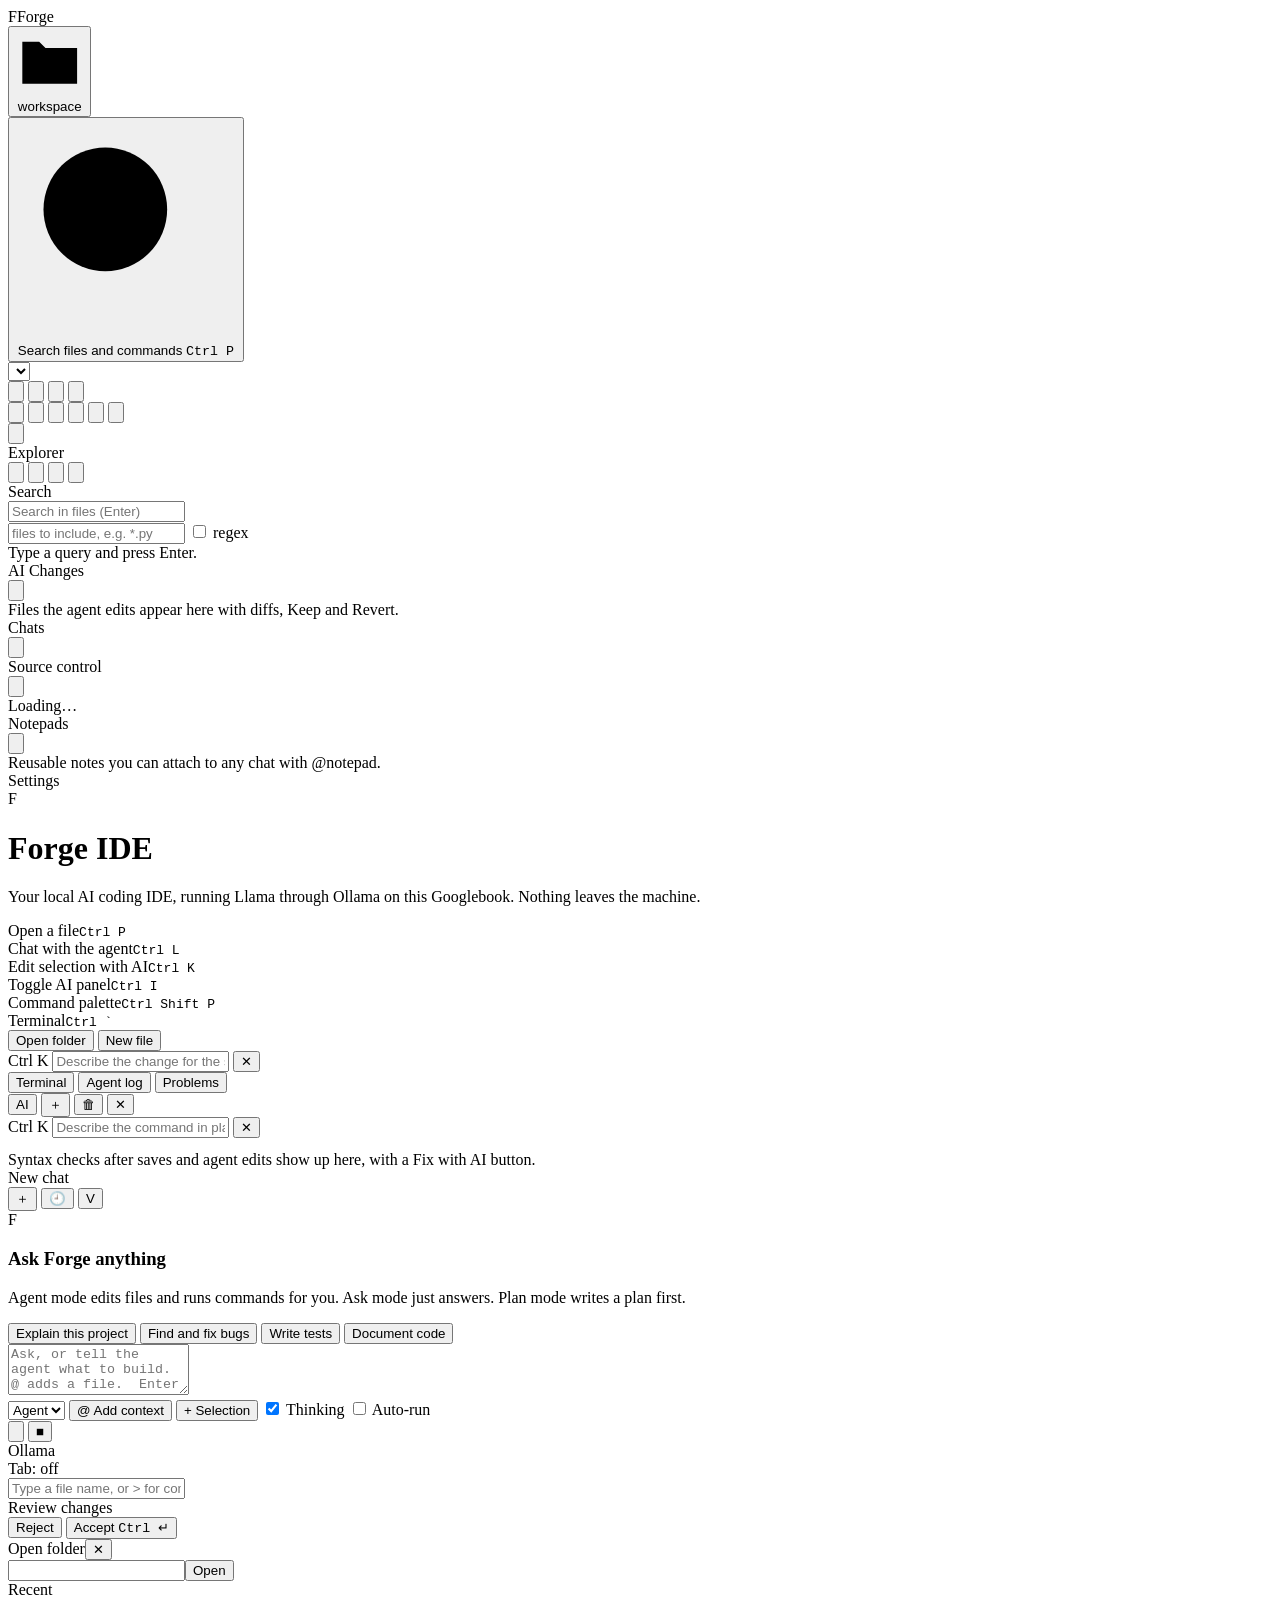
==== static/index.html @ d18a3d35 "Forge IDE 1.1: Cursor-style AI coding IDE for the Googlebook with a GPU engine The server, web IDE, " ====
<!doctype html>
<html lang="en">
<head>
<meta charset="utf-8">
<meta name="viewport" content="width=device-width, initial-scale=1">
<title>Forge IDE</title>
<link rel="icon" href="data:image/svg+xml,%3Csvg xmlns='http://www.w3.org/2000/svg' viewBox='0 0 32 32'%3E%3Crect width='32' height='32' rx='7' fill='%231b1f2a'/%3E%3Cpath d='M9 7h14v4h-9v3h8v4h-8v7H9z' fill='%23ff8a3d'/%3E%3C/svg%3E">
<link rel="stylesheet" href="/vendor/xterm/xterm.css">
<link rel="stylesheet" href="/style.css">
</head>
<body>
<div id="app" class="app">

  <!-- ===== Title bar ===== -->
  <header class="titlebar">
    <div class="tb-left">
      <div class="logo" title="Forge IDE"><span class="logo-f">F</span><span>Forge</span></div>
      <button class="tb-btn" id="btn-open-workspace" title="Open folder (Ctrl+O)">
        <svg viewBox="0 0 16 16"><path d="M1.5 3h4l1.5 1.5H14.5v8.5h-13z"/></svg>
        <span id="workspace-name">workspace</span>
      </button>
    </div>
    <div class="tb-center">
      <button class="palette-btn" id="btn-palette" title="Command palette (Ctrl+Shift+P)  /  Quick open (Ctrl+P)">
        <svg viewBox="0 0 16 16"><circle cx="6.5" cy="6.5" r="4.5"/><path d="M10 10l4 4"/></svg>
        <span>Search files and commands</span>
        <kbd>Ctrl P</kbd>
      </button>
    </div>
    <div class="tb-right">
      <div class="model-pill" id="model-pill" title="Model">
        <span class="dot" id="ollama-dot"></span>
        <select id="model-select" title="Model served by Ollama"></select>
      </div>
      <button class="tb-btn icon" id="btn-toggle-sidebar" title="Toggle sidebar (Ctrl+B)"><svg viewBox="0 0 16 16"><rect x="1.5" y="2.5" width="13" height="11" rx="1.5"/><path d="M5.5 2.5v11"/></svg></button>
      <button class="tb-btn icon" id="btn-toggle-terminal" title="Toggle terminal (Ctrl+`)"><svg viewBox="0 0 16 16"><rect x="1.5" y="2.5" width="13" height="11" rx="1.5"/><path d="M4 6l2.5 2L4 10M8 10h4"/></svg></button>
      <button class="tb-btn icon" id="btn-toggle-chat" title="Toggle AI panel (Ctrl+I)"><svg viewBox="0 0 16 16"><rect x="1.5" y="2.5" width="13" height="11" rx="1.5"/><path d="M10.5 2.5v11"/></svg></button>
      <button class="tb-btn icon" id="btn-settings" title="Settings (Ctrl+,)"><svg viewBox="0 0 16 16"><circle cx="8" cy="8" r="2.2"/><path d="M8 1.5v2M8 12.5v2M1.5 8h2M12.5 8h2M3.4 3.4l1.4 1.4M11.2 11.2l1.4 1.4M3.4 12.6l1.4-1.4M11.2 4.8l1.4-1.4"/></svg></button>
    </div>
  </header>

  <!-- ===== Main area ===== -->
  <div class="main" id="main">

    <!-- Activity bar -->
    <nav class="activitybar">
      <button class="act active" data-view="explorer" title="Explorer (Ctrl+Shift+E)"><svg viewBox="0 0 24 24"><path d="M4 4h6l2 2h8v14H4z"/></svg></button>
      <button class="act" data-view="search" title="Search (Ctrl+Shift+F)"><svg viewBox="0 0 24 24"><circle cx="10.5" cy="10.5" r="6.5"/><path d="M15.5 15.5L21 21"/></svg></button>
      <button class="act" data-view="changes" title="AI changes and checkpoints (Ctrl+Shift+G)"><svg viewBox="0 0 24 24"><path d="M6 3v12M6 15a3 3 0 1 0 0 6 3 3 0 0 0 0-6zM18 9a3 3 0 1 0 0-6 3 3 0 0 0 0 6zM18 9c0 4-4 5-9 6"/></svg></button>
      <button class="act" data-view="git" title="Source control"><svg viewBox="0 0 24 24"><circle cx="6" cy="5" r="2.5"/><circle cx="6" cy="19" r="2.5"/><circle cx="18" cy="9" r="2.5"/><path d="M6 7.5v9M18 11.5c0 3-4 4-9 5"/></svg></button>
      <button class="act" data-view="notepads" title="Notepads"><svg viewBox="0 0 24 24"><rect x="5" y="3" width="14" height="18" rx="2"/><path d="M9 8h6M9 12h6M9 16h4"/></svg></button>
      <button class="act" data-view="history" title="Chat history (Ctrl+Shift+H)"><svg viewBox="0 0 24 24"><circle cx="12" cy="12" r="9"/><path d="M12 7v5l3 2"/></svg></button>
      <div class="act-spacer"></div>
      <button class="act" data-view="settings" title="Settings"><svg viewBox="0 0 24 24"><circle cx="12" cy="12" r="3"/><path d="M12 2v3M12 19v3M2 12h3M19 12h3M4.9 4.9l2.1 2.1M17 17l2.1 2.1M4.9 19.1L7 17M17 7l2.1-2.1"/></svg></button>
    </nav>

    <!-- Sidebar -->
    <aside class="sidebar" id="sidebar">
      <section class="view active" data-view="explorer">
        <div class="view-head"><span>Explorer</span>
          <div class="view-actions">
            <button class="mini" id="btn-new-file" title="New file"><svg viewBox="0 0 16 16"><path d="M4 1.5h5l3 3v10H4z"/><path d="M8 7v5M5.5 9.5h5"/></svg></button>
            <button class="mini" id="btn-new-folder" title="New folder"><svg viewBox="0 0 16 16"><path d="M1.5 3h4l1.5 1.5H14.5v8.5h-13z"/><path d="M8 6.5v4M6 8.5h4"/></svg></button>
            <button class="mini" id="btn-refresh-tree" title="Refresh"><svg viewBox="0 0 16 16"><path d="M13.5 8a5.5 5.5 0 1 1-1.6-3.9M13.5 2.5v3h-3"/></svg></button>
            <button class="mini" id="btn-collapse-tree" title="Collapse all"><svg viewBox="0 0 16 16"><path d="M3 5h10M3 8h10M3 11h10"/></svg></button>
          </div>
        </div>
        <div class="tree" id="tree"></div>
      </section>

      <section class="view" data-view="search">
        <div class="view-head"><span>Search</span></div>
        <div class="search-box">
          <input id="search-input" placeholder="Search in files (Enter)" spellcheck="false">
          <div class="search-opts">
            <input id="search-glob" placeholder="files to include, e.g. *.py" spellcheck="false">
            <label class="chk"><input type="checkbox" id="search-regex"> regex</label>
          </div>
        </div>
        <div class="search-results" id="search-results"><div class="muted pad">Type a query and press Enter.</div></div>
      </section>

      <section class="view" data-view="changes">
        <div class="view-head"><span>AI Changes</span>
          <div class="view-actions"><button class="mini" id="btn-refresh-changes" title="Refresh"><svg viewBox="0 0 16 16"><path d="M13.5 8a5.5 5.5 0 1 1-1.6-3.9M13.5 2.5v3h-3"/></svg></button></div>
        </div>
        <div class="changes" id="changes"><div class="muted pad">Files the agent edits appear here with diffs, Keep and Revert.</div></div>
      </section>

      <section class="view" data-view="history">
        <div class="view-head"><span>Chats</span>
          <div class="view-actions"><button class="mini" id="btn-new-chat-side" title="New chat (Ctrl+N)"><svg viewBox="0 0 16 16"><path d="M8 3v10M3 8h10"/></svg></button></div>
        </div>
        <div class="history" id="history"></div>
      </section>

      <section class="view" data-view="git">
        <div class="view-head"><span>Source control</span>
          <div class="view-actions"><button class="mini" id="btn-git-refresh" title="Refresh"><svg viewBox="0 0 16 16"><path d="M13.5 8a5.5 5.5 0 1 1-1.6-3.9M13.5 2.5v3h-3"/></svg></button></div>
        </div>
        <div class="git" id="git-panel"><div class="muted pad">Loading…</div></div>
      </section>

      <section class="view" data-view="notepads">
        <div class="view-head"><span>Notepads</span>
          <div class="view-actions"><button class="mini" id="btn-notepad-new" title="New notepad"><svg viewBox="0 0 16 16"><path d="M8 3v10M3 8h10"/></svg></button></div>
        </div>
        <div class="notepads" id="notepads"><div class="muted pad">Reusable notes you can attach to any chat with @notepad.</div></div>
      </section>

      <section class="view" data-view="settings">
        <div class="view-head"><span>Settings</span></div>
        <div class="settings" id="settings-panel"></div>
      </section>
    </aside>
    <div class="gutter" id="gutter-left" data-target="sidebar"></div>

    <!-- Editor column -->
    <div class="editor-col" id="editor-col">
      <div class="tabs" id="tabs"></div>
      <div class="breadcrumbs" id="breadcrumbs"></div>
      <div class="editor-wrap">
        <div id="editor"></div>
        <div id="welcome" class="welcome">
          <div class="welcome-inner">
            <div class="welcome-logo"><span class="logo-f big">F</span></div>
            <h1>Forge IDE</h1>
            <p class="muted">Your local AI coding IDE, running Llama through Ollama on this Googlebook. Nothing leaves the machine.</p>
            <div class="shortcuts">
              <div><span>Open a file</span><kbd>Ctrl P</kbd></div>
              <div><span>Chat with the agent</span><kbd>Ctrl L</kbd></div>
              <div><span>Edit selection with AI</span><kbd>Ctrl K</kbd></div>
              <div><span>Toggle AI panel</span><kbd>Ctrl I</kbd></div>
              <div><span>Command palette</span><kbd>Ctrl Shift P</kbd></div>
              <div><span>Terminal</span><kbd>Ctrl `</kbd></div>
            </div>
            <div class="welcome-actions">
              <button class="btn" id="welcome-open">Open folder</button>
              <button class="btn ghost" id="welcome-newfile">New file</button>
            </div>
          </div>
        </div>
        <!-- Ctrl+K inline edit widget -->
        <div id="inline-edit" class="inline-edit hidden">
          <div class="ie-row">
            <span class="ie-badge">Ctrl K</span>
            <input id="inline-edit-input" placeholder="Describe the change for the selected code, then Enter" spellcheck="false">
            <button class="mini" id="inline-edit-close" title="Close (Esc)">✕</button>
          </div>
          <div class="ie-status muted" id="inline-edit-status"></div>
        </div>
      </div>
      <div class="gutter horizontal" id="gutter-bottom" data-target="panel"></div>
      <!-- Bottom panel -->
      <div class="panel" id="panel">
        <div class="panel-tabs">
          <button class="ptab active" data-panel="terminal">Terminal</button>
          <button class="ptab" data-panel="output">Agent log</button>
          <button class="ptab" data-panel="problems">Problems</button>
          <div class="panel-actions">
            <button class="mini" id="btn-term-ai" title="Ask AI for a command (Ctrl+K in the terminal)">AI</button>
            <button class="mini" id="btn-term-new" title="New terminal">＋</button>
            <button class="mini" id="btn-term-kill" title="Kill terminal">🗑</button>
            <button class="mini" id="btn-panel-close" title="Close panel">✕</button>
          </div>
        </div>
        <div class="panel-body">
          <div class="pview active" data-panel="terminal">
            <div id="term-ai" class="term-ai hidden">
              <span class="ie-badge">Ctrl K</span>
              <input id="term-ai-input" placeholder="Describe the command in plain English, Enter to generate" spellcheck="false">
              <button class="mini" id="term-ai-close" title="Close">✕</button>
              <div class="term-ai-status muted" id="term-ai-status"></div>
            </div>
            <div class="term-tabs" id="term-tabs"></div>
            <div id="terminals"></div>
          </div>
          <div class="pview" data-panel="output"><pre id="agent-log" class="log"></pre></div>
          <div class="pview" data-panel="problems"><div id="problems" class="problems"><div class="pad muted">Syntax checks after saves and agent edits show up here, with a Fix with AI button.</div></div></div>
        </div>
      </div>
    </div>

    <div class="gutter" id="gutter-right" data-target="chat"></div>

    <!-- ===== AI panel ===== -->
    <aside class="chat" id="chat">
      <div class="chat-head">
        <div class="chat-title">
          <span id="chat-title-text">New chat</span>
        </div>
        <div class="chat-head-actions">
          <button class="mini" id="btn-new-chat" title="New chat (Ctrl+N)">＋</button>
          <button class="mini" id="btn-chat-history" title="Chat history">🕘</button>
          <button class="mini" id="btn-verbose" title="Verbose mode: show the raw model traffic">V</button>
        </div>
      </div>
      <div class="messages" id="messages">
        <div class="chat-empty" id="chat-empty">
          <div class="ce-logo"><span class="logo-f">F</span></div>
          <h3>Ask Forge anything</h3>
          <p class="muted">Agent mode edits files and runs commands for you. Ask mode just answers. Plan mode writes a plan first.</p>
          <div class="ce-tips">
            <button class="chip tip" data-tip="Explain what this project does and how it is structured.">Explain this project</button>
            <button class="chip tip" data-tip="Find bugs in the current file and fix them.">Find and fix bugs</button>
            <button class="chip tip" data-tip="Write unit tests for the current file and run them.">Write tests</button>
            <button class="chip tip" data-tip="Add docstrings and comments to the current file.">Document code</button>
          </div>
        </div>
      </div>
      <div class="composer">
        <div class="context-chips" id="context-chips"></div>
        <textarea id="prompt" rows="3" placeholder="Ask, or tell the agent what to build.  @ adds a file.  Enter sends, Shift+Enter is a new line." spellcheck="false"></textarea>
        <div class="composer-bar">
          <div class="composer-left">
            <select id="mode-select" title="Mode">
              <option value="agent">Agent</option>
              <option value="ask">Ask</option>
              <option value="plan">Plan</option>
            </select>
            <button class="chip" id="btn-add-context" title="Add a file to context (@)">@ Add context</button>
            <button class="chip" id="btn-add-selection" title="Add editor selection (Ctrl+L)">+ Selection</button>
            <label class="chip toggle" title="Show the model's thinking process"><input type="checkbox" id="thinking-toggle" checked> Thinking</label>
            <label class="chip toggle" title="Run commands without asking (destructive commands still ask)"><input type="checkbox" id="auto-toggle"> Auto-run</label>
          </div>
          <div class="composer-right">
            <span class="stats" id="stats"></span>
            <button class="send" id="btn-send" title="Send (Ctrl+Enter)">
              <svg viewBox="0 0 16 16"><path d="M2 8l12-6-4 6 4 6z"/></svg>
            </button>
            <button class="send stop hidden" id="btn-stop" title="Stop (Esc)">■</button>
          </div>
        </div>
      </div>
      <div class="mention-menu hidden" id="mention-menu"></div>
    </aside>
  </div>

  <!-- ===== Status bar ===== -->
  <footer class="statusbar">
    <div class="sb-left">
      <span id="sb-git" class="sb-item" title="Git branch"></span>
      <span id="sb-ollama" class="sb-item">Ollama</span>
      <span id="sb-model" class="sb-item"></span>
      <span id="sb-run" class="sb-item"></span>
      <span id="sb-mem" class="sb-item" title="Free memory in the Linux VM"></span>
    </div>
    <div class="sb-right">
      <span id="sb-tps" class="sb-item" title="Generation speed"></span>
      <span id="sb-ctx" class="sb-item" title="Approximate context use"></span>
      <span id="sb-pos" class="sb-item"></span>
      <span id="sb-lang" class="sb-item"></span>
      <span id="sb-tab" class="sb-item clickable" title="Toggle Tab completions">Tab: off</span>
    </div>
  </footer>

  <!-- ===== Overlays ===== -->
  <div id="palette" class="overlay hidden">
    <div class="palette">
      <input id="palette-input" placeholder="Type a file name, or > for commands" spellcheck="false" autocomplete="off">
      <div class="palette-list" id="palette-list"></div>
    </div>
  </div>

  <div id="diff-modal" class="overlay hidden">
    <div class="diff-modal">
      <div class="dm-head">
        <span id="diff-title">Review changes</span>
        <div class="dm-actions">
          <button class="btn ghost" id="diff-reject">Reject</button>
          <button class="btn" id="diff-accept">Accept  <kbd>Ctrl ↵</kbd></button>
        </div>
      </div>
      <div id="diff-editor"></div>
    </div>
  </div>

  <div id="folder-modal" class="overlay hidden">
    <div class="folder-modal">
      <div class="dm-head"><span>Open folder</span><button class="mini" id="folder-close">✕</button></div>
      <div class="fm-path"><input id="folder-path" spellcheck="false"><button class="btn" id="folder-open">Open</button></div>
      <div class="fm-body">
        <div class="fm-list" id="folder-list"></div>
        <div class="fm-recent"><div class="muted small">Recent</div><div id="folder-recent"></div></div>
      </div>
    </div>
  </div>

  <div id="toast-host" class="toast-host"></div>
</div>

<script src="/vendor/marked/marked.min.js"></script>
<script src="/vendor/dompurify/purify.min.js"></script>
<script src="/vendor/xterm/xterm.js"></script>
<script src="/vendor/xterm/addon-fit.js"></script>
<script src="/vendor/xterm/addon-web-links.js"></script>
<script>var require = { paths: { vs: '/vendor/monaco/vs' } };</script>
<script src="/vendor/monaco/vs/loader.js"></script>
<script src="/app.js"></script>
<script src="/chat.js"></script>
<script src="/term.js"></script>
<script src="/extras.js"></script>
</body>
</html>
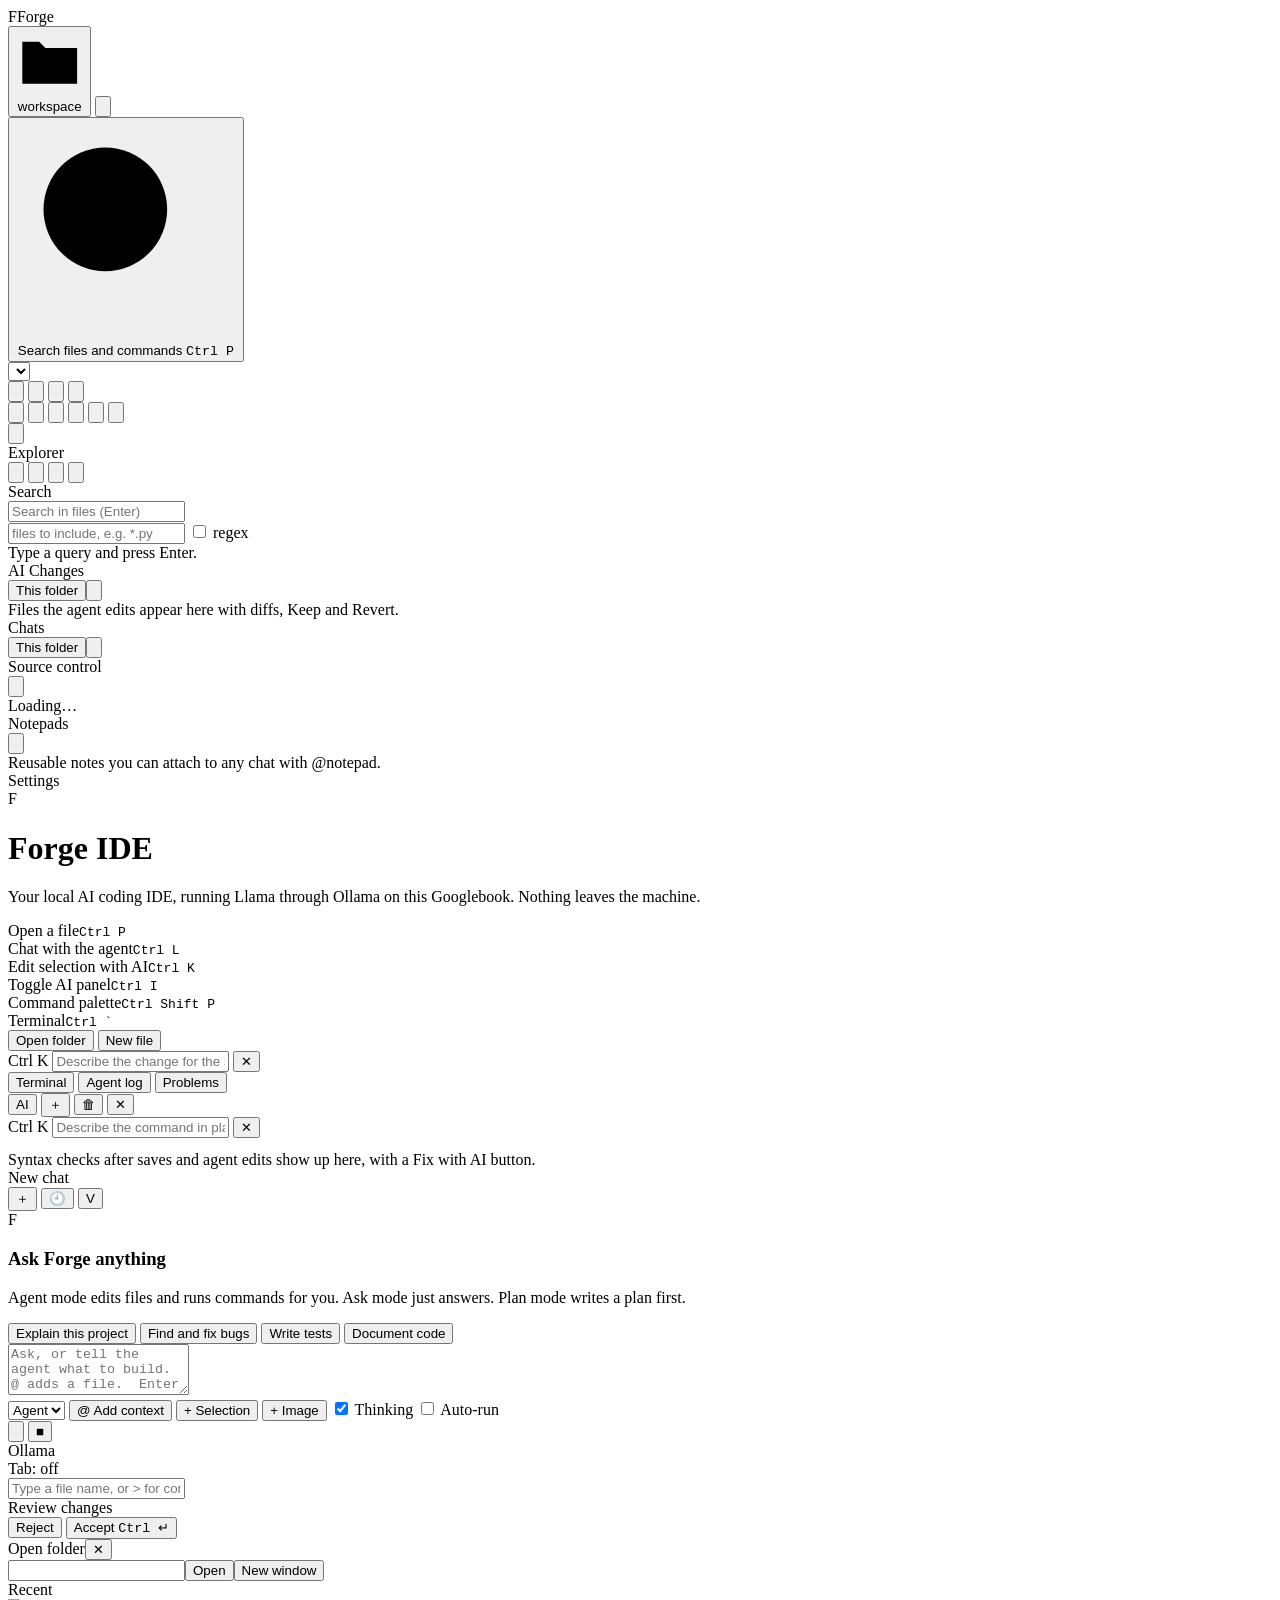
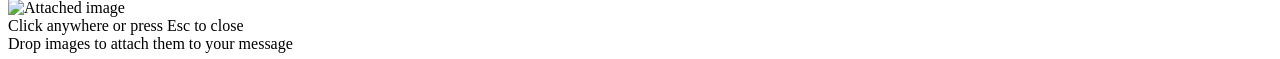
==== commit 214cefd8: "Forge IDE 1.3: projects per window, screenshots with a vision model, work anywhere, safer memory Cha" ====
--- a/static/index.html
+++ b/static/index.html
@@ -19,6 +19,7 @@
         <svg viewBox="0 0 16 16"><path d="M1.5 3h4l1.5 1.5H14.5v8.5h-13z"/></svg>
         <span id="workspace-name">workspace</span>
       </button>
+      <button class="tb-btn icon" id="btn-new-window" title="New window (Ctrl+Shift+N)"><svg viewBox="0 0 16 16"><rect x="1.5" y="4.5" width="10" height="9" rx="1.5"/><path d="M5 2.5h9.5V11"/></svg></button>
     </div>
     <div class="tb-center">
       <button class="palette-btn" id="btn-palette" title="Command palette (Ctrl+Shift+P)  /  Quick open (Ctrl+P)">
@@ -82,14 +83,14 @@
 
       <section class="view" data-view="changes">
         <div class="view-head"><span>AI Changes</span>
-          <div class="view-actions"><button class="mini" id="btn-refresh-changes" title="Refresh"><svg viewBox="0 0 16 16"><path d="M13.5 8a5.5 5.5 0 1 1-1.6-3.9M13.5 2.5v3h-3"/></svg></button></div>
+          <div class="view-actions"><button class="chip scope-chip" id="btn-changes-scope" title="Switch between this folder and all folders">This folder</button><button class="mini" id="btn-refresh-changes" title="Refresh"><svg viewBox="0 0 16 16"><path d="M13.5 8a5.5 5.5 0 1 1-1.6-3.9M13.5 2.5v3h-3"/></svg></button></div>
         </div>
         <div class="changes" id="changes"><div class="muted pad">Files the agent edits appear here with diffs, Keep and Revert.</div></div>
       </section>
 
       <section class="view" data-view="history">
         <div class="view-head"><span>Chats</span>
-          <div class="view-actions"><button class="mini" id="btn-new-chat-side" title="New chat (Ctrl+N)"><svg viewBox="0 0 16 16"><path d="M8 3v10M3 8h10"/></svg></button></div>
+          <div class="view-actions"><button class="chip scope-chip" id="btn-chats-scope" title="Switch between this folder and all folders">This folder</button><button class="mini" id="btn-new-chat-side" title="New chat (Ctrl+N)"><svg viewBox="0 0 16 16"><path d="M8 3v10M3 8h10"/></svg></button></div>
         </div>
         <div class="history" id="history"></div>
       </section>
@@ -220,6 +221,8 @@
             </select>
             <button class="chip" id="btn-add-context" title="Add a file to context (@)">@ Add context</button>
             <button class="chip" id="btn-add-selection" title="Add editor selection (Ctrl+L)">+ Selection</button>
+            <button class="chip" id="btn-add-image" title="Attach screenshots or images (you can also paste or drop them here)">+ Image</button>
+            <input type="file" id="image-input" accept="image/png,image/jpeg,image/gif,image/webp" multiple hidden>
             <label class="chip toggle" title="Show the model's thinking process"><input type="checkbox" id="thinking-toggle" checked> Thinking</label>
             <label class="chip toggle" title="Run commands without asking (destructive commands still ask)"><input type="checkbox" id="auto-toggle"> Auto-run</label>
           </div>
@@ -277,14 +280,17 @@
 
   <div id="folder-modal" class="overlay hidden">
     <div class="folder-modal">
-      <div class="dm-head"><span>Open folder</span><button class="mini" id="folder-close">✕</button></div>
-      <div class="fm-path"><input id="folder-path" spellcheck="false"><button class="btn" id="folder-open">Open</button></div>
+      <div class="dm-head"><span id="folder-modal-title">Open folder</span><button class="mini" id="folder-close">✕</button></div>
+      <div class="fm-path"><input id="folder-path" spellcheck="false"><button class="btn" id="folder-open">Open</button><button class="btn ghost" id="folder-open-new" title="Open this folder in a new window">New window</button></div>
       <div class="fm-body">
         <div class="fm-list" id="folder-list"></div>
         <div class="fm-recent"><div class="muted small">Recent</div><div id="folder-recent"></div></div>
       </div>
     </div>
   </div>
+
+  <div id="lightbox" class="overlay lightbox hidden"><img id="lightbox-img" alt="Attached image"><div class="lb-hint">Click anywhere or press Esc to close</div></div>
+  <div id="drop-hint" class="drop-hint hidden">Drop images to attach them to your message</div>
 
   <div id="toast-host" class="toast-host"></div>
 </div>
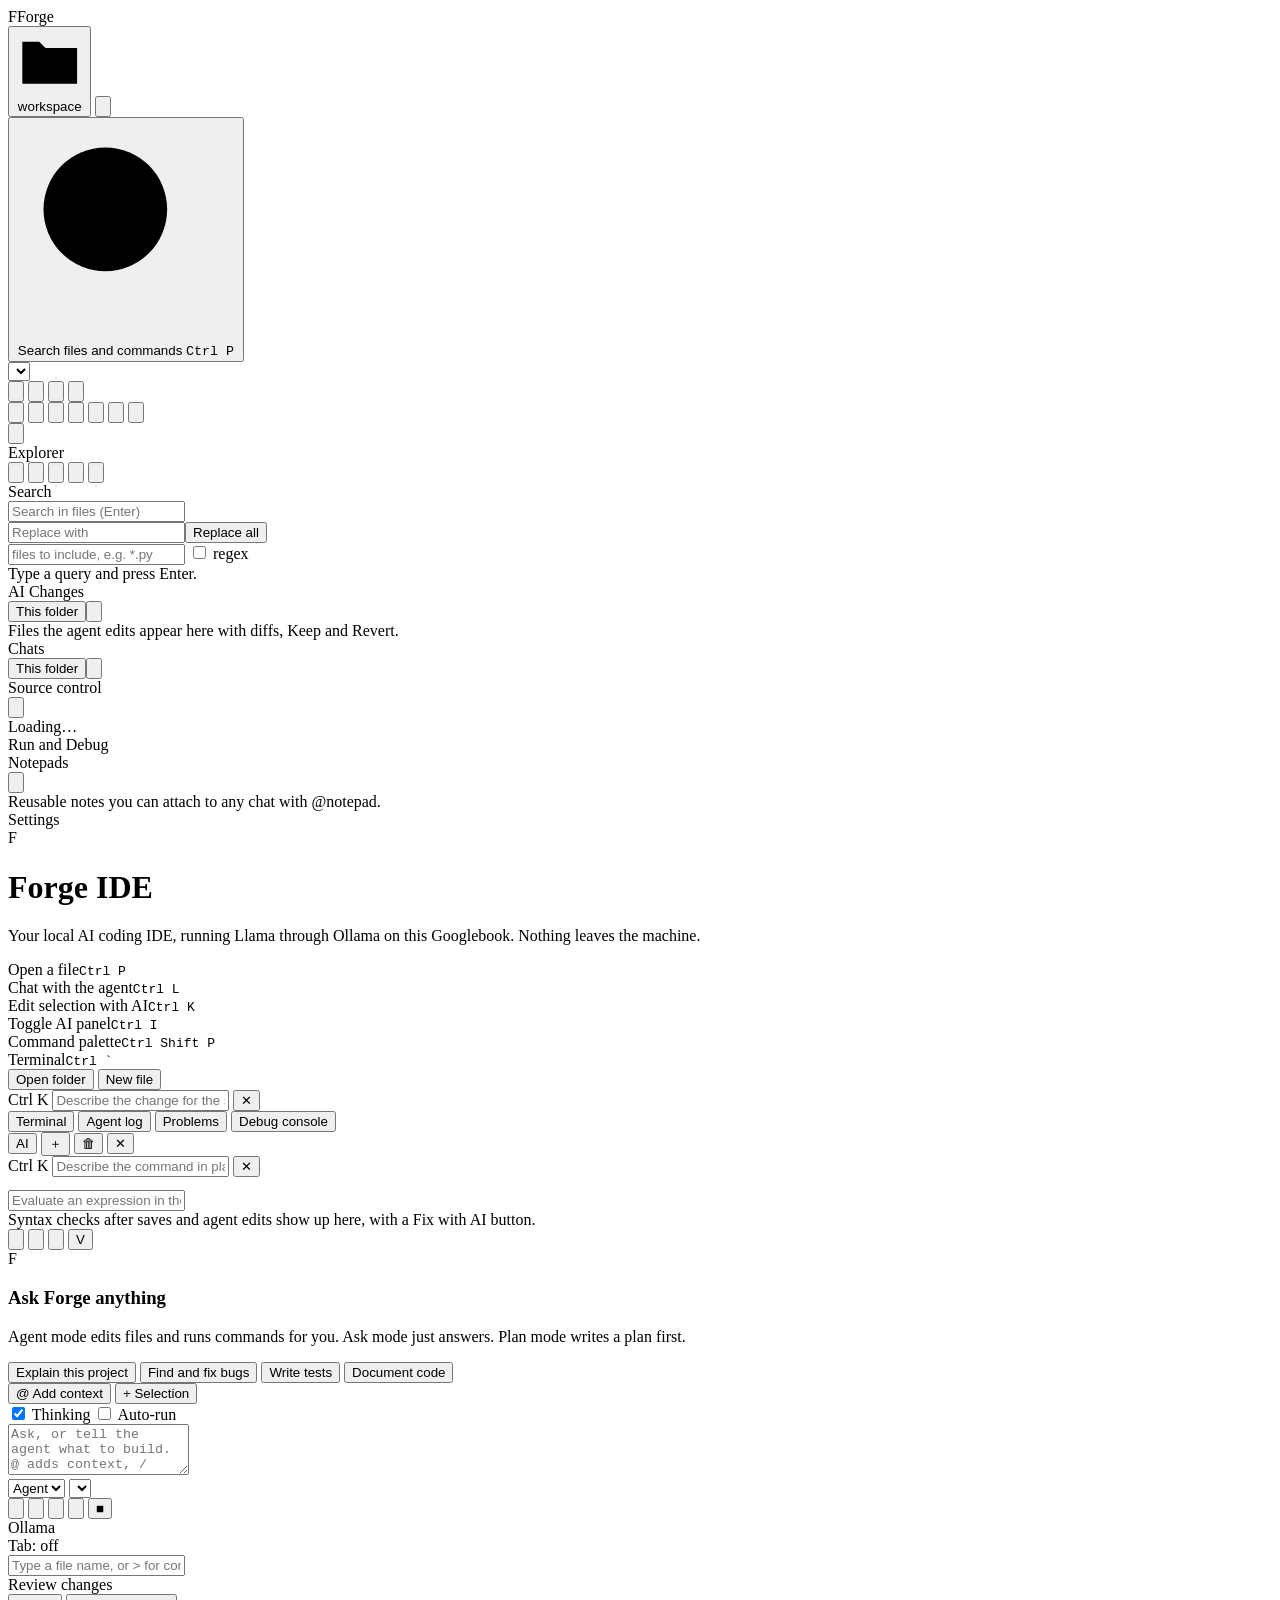
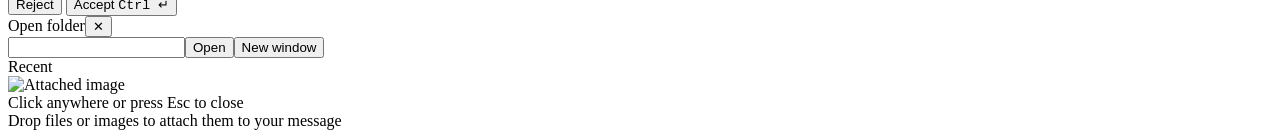
==== commit 2a4b5d58: "Forge IDE 1.4: chat tabs, attachments, code intelligence, inline review, debugger, notebooks and mor" ====
--- a/static/index.html
+++ b/static/index.html
@@ -49,6 +49,7 @@
       <button class="act" data-view="search" title="Search (Ctrl+Shift+F)"><svg viewBox="0 0 24 24"><circle cx="10.5" cy="10.5" r="6.5"/><path d="M15.5 15.5L21 21"/></svg></button>
       <button class="act" data-view="changes" title="AI changes and checkpoints (Ctrl+Shift+G)"><svg viewBox="0 0 24 24"><path d="M6 3v12M6 15a3 3 0 1 0 0 6 3 3 0 0 0 0-6zM18 9a3 3 0 1 0 0-6 3 3 0 0 0 0 6zM18 9c0 4-4 5-9 6"/></svg></button>
       <button class="act" data-view="git" title="Source control"><svg viewBox="0 0 24 24"><circle cx="6" cy="5" r="2.5"/><circle cx="6" cy="19" r="2.5"/><circle cx="18" cy="9" r="2.5"/><path d="M6 7.5v9M18 11.5c0 3-4 4-9 5"/></svg></button>
+      <button class="act" data-view="debug" title="Run and Debug (F5)"><svg viewBox="0 0 24 24"><path d="M8 5v14l11-7z"/><circle cx="18.5" cy="17.5" r="3" /></svg></button>
       <button class="act" data-view="notepads" title="Notepads"><svg viewBox="0 0 24 24"><rect x="5" y="3" width="14" height="18" rx="2"/><path d="M9 8h6M9 12h6M9 16h4"/></svg></button>
       <button class="act" data-view="history" title="Chat history (Ctrl+Shift+H)"><svg viewBox="0 0 24 24"><circle cx="12" cy="12" r="9"/><path d="M12 7v5l3 2"/></svg></button>
       <div class="act-spacer"></div>
@@ -63,6 +64,7 @@
             <button class="mini" id="btn-new-file" title="New file"><svg viewBox="0 0 16 16"><path d="M4 1.5h5l3 3v10H4z"/><path d="M8 7v5M5.5 9.5h5"/></svg></button>
             <button class="mini" id="btn-new-folder" title="New folder"><svg viewBox="0 0 16 16"><path d="M1.5 3h4l1.5 1.5H14.5v8.5h-13z"/><path d="M8 6.5v4M6 8.5h4"/></svg></button>
             <button class="mini" id="btn-refresh-tree" title="Refresh"><svg viewBox="0 0 16 16"><path d="M13.5 8a5.5 5.5 0 1 1-1.6-3.9M13.5 2.5v3h-3"/></svg></button>
+            <button class="mini" id="btn-add-root" title="Add a folder to this window (several folders side by side)"><svg viewBox="0 0 16 16"><path d="M1.5 3h4l1.5 1.5H14.5v8.5h-13z"/><path d="M11 7.5v4M9 9.5h4"/></svg></button>
             <button class="mini" id="btn-collapse-tree" title="Collapse all"><svg viewBox="0 0 16 16"><path d="M3 5h10M3 8h10M3 11h10"/></svg></button>
           </div>
         </div>
@@ -73,6 +75,7 @@
         <div class="view-head"><span>Search</span></div>
         <div class="search-box">
           <input id="search-input" placeholder="Search in files (Enter)" spellcheck="false">
+          <div class="replace-row"><input id="replace-input" placeholder="Replace with" spellcheck="false"><button class="btn ghost sm" id="btn-replace-all" title="Replace every match in every file (undo from AI Changes)">Replace all</button></div>
           <div class="search-opts">
             <input id="search-glob" placeholder="files to include, e.g. *.py" spellcheck="false">
             <label class="chk"><input type="checkbox" id="search-regex"> regex</label>
@@ -100,6 +103,11 @@
           <div class="view-actions"><button class="mini" id="btn-git-refresh" title="Refresh"><svg viewBox="0 0 16 16"><path d="M13.5 8a5.5 5.5 0 1 1-1.6-3.9M13.5 2.5v3h-3"/></svg></button></div>
         </div>
         <div class="git" id="git-panel"><div class="muted pad">Loading…</div></div>
+      </section>
+
+      <section class="view" data-view="debug">
+        <div class="view-head"><span>Run and Debug</span></div>
+        <div class="debug" id="debug-panel"></div>
       </section>
 
       <section class="view" data-view="notepads">
@@ -157,7 +165,8 @@
         <div class="panel-tabs">
           <button class="ptab active" data-panel="terminal">Terminal</button>
           <button class="ptab" data-panel="output">Agent log</button>
-          <button class="ptab" data-panel="problems">Problems</button>
+          <button class="ptab" data-panel="problems">Problems <span class="pcount" id="problems-count"></span></button>
+          <button class="ptab" data-panel="debug">Debug console</button>
           <div class="panel-actions">
             <button class="mini" id="btn-term-ai" title="Ask AI for a command (Ctrl+K in the terminal)">AI</button>
             <button class="mini" id="btn-term-new" title="New terminal">＋</button>
@@ -177,6 +186,7 @@
             <div id="terminals"></div>
           </div>
           <div class="pview" data-panel="output"><pre id="agent-log" class="log"></pre></div>
+          <div class="pview" data-panel="debug"><div class="debug-console"><div id="debug-output" class="debug-output"></div><input id="debug-input" class="debug-input" placeholder="Evaluate an expression in the paused program (Enter)" spellcheck="false"></div></div>
           <div class="pview" data-panel="problems"><div id="problems" class="problems"><div class="pad muted">Syntax checks after saves and agent edits show up here, with a Fix with AI button.</div></div></div>
         </div>
       </div>
@@ -187,12 +197,11 @@
     <!-- ===== AI panel ===== -->
     <aside class="chat" id="chat">
       <div class="chat-head">
-        <div class="chat-title">
-          <span id="chat-title-text">New chat</span>
-        </div>
+        <div class="chat-tabs" id="chat-tabs"></div>
         <div class="chat-head-actions">
-          <button class="mini" id="btn-new-chat" title="New chat (Ctrl+N)">＋</button>
-          <button class="mini" id="btn-chat-history" title="Chat history">🕘</button>
+          <button class="mini" id="btn-new-chat" title="New chat in a new tab (Ctrl+N)"><svg viewBox="0 0 16 16"><path d="M8 3v10M3 8h10"/></svg></button>
+          <button class="mini" id="btn-chat-history" title="Chat history"><svg viewBox="0 0 16 16"><circle cx="8" cy="8" r="6"/><path d="M8 4.5V8l2.5 1.5"/></svg></button>
+          <button class="mini" id="btn-export" title="Export this chat as a Markdown file"><svg viewBox="0 0 16 16"><path d="M8 2v8M4.5 6.5L8 10l3.5-3.5M2.5 11.5v2h11v-2"/></svg></button>
           <button class="mini" id="btn-verbose" title="Verbose mode: show the raw model traffic">V</button>
         </div>
       </div>
@@ -210,8 +219,19 @@
         </div>
       </div>
       <div class="composer">
+        <div class="queue hidden" id="queue"></div>
+        <div class="composer-top">
+          <div class="composer-left">
+            <button class="chip" id="btn-add-context" title="Add context: files, folders, code, docs, past chats, web, git, terminal, linter errors (@)">@ Add context</button>
+            <button class="chip" id="btn-add-selection" title="Add editor selection (Ctrl+L)">+ Selection</button>
+          </div>
+          <div class="composer-right">
+            <label class="chip toggle" title="Show the model's thinking process"><input type="checkbox" id="thinking-toggle" checked> Thinking</label>
+            <label class="chip toggle" title="Run commands without asking (destructive commands still ask)"><input type="checkbox" id="auto-toggle"> Auto-run</label>
+          </div>
+        </div>
         <div class="context-chips" id="context-chips"></div>
-        <textarea id="prompt" rows="3" placeholder="Ask, or tell the agent what to build.  @ adds a file.  Enter sends, Shift+Enter is a new line." spellcheck="false"></textarea>
+        <textarea id="prompt" rows="3" placeholder="Ask, or tell the agent what to build.  @ adds context, / runs a command.  Enter sends, Shift+Enter is a new line." spellcheck="false"></textarea>
         <div class="composer-bar">
           <div class="composer-left">
             <select id="mode-select" title="Mode">
@@ -219,16 +239,16 @@
               <option value="ask">Ask</option>
               <option value="plan">Plan</option>
             </select>
-            <button class="chip" id="btn-add-context" title="Add a file to context (@)">@ Add context</button>
-            <button class="chip" id="btn-add-selection" title="Add editor selection (Ctrl+L)">+ Selection</button>
-            <button class="chip" id="btn-add-image" title="Attach screenshots or images (you can also paste or drop them here)">+ Image</button>
+            <select id="model-pick" title="Model for this window's chats"></select>
+            <span class="stats" id="stats"></span>
+          </div>
+          <div class="composer-right">
+            <button class="cbtn" id="btn-attach" title="Attach files of any kind: code, text, PDF, images (you can also paste or drop them here)"><svg viewBox="0 0 16 16"><path d="M13.5 7.5l-5.6 5.6a3.4 3.4 0 0 1-4.8-4.8l5.8-5.8a2.2 2.2 0 0 1 3.1 3.1L6.3 11.3a1 1 0 0 1-1.5-1.5l5.2-5.2"/></svg></button>
+            <input type="file" id="attach-input" multiple hidden>
+            <button class="cbtn" id="btn-add-image" title="Attach screenshots or images (you can also paste or drop them here)"><svg viewBox="0 0 16 16"><rect x="1.5" y="2.5" width="13" height="11" rx="1.5"/><circle cx="5.5" cy="6.2" r="1.2"/><path d="M14.5 10.5l-3.5-3.5-7.5 6.5"/></svg></button>
             <input type="file" id="image-input" accept="image/png,image/jpeg,image/gif,image/webp" multiple hidden>
-            <label class="chip toggle" title="Show the model's thinking process"><input type="checkbox" id="thinking-toggle" checked> Thinking</label>
-            <label class="chip toggle" title="Run commands without asking (destructive commands still ask)"><input type="checkbox" id="auto-toggle"> Auto-run</label>
-          </div>
-          <div class="composer-right">
-            <span class="stats" id="stats"></span>
-            <button class="send" id="btn-send" title="Send (Ctrl+Enter)">
+            <button class="cbtn" id="btn-voice" title="Voice input: speak your message (Ctrl+Shift+Space)"><svg viewBox="0 0 16 16"><rect x="5.75" y="1.5" width="4.5" height="8" rx="2.25"/><path d="M3.5 7.5a4.5 4.5 0 0 0 9 0M8 12v2.5"/></svg></button>
+            <button class="send" id="btn-send" title="Send (Enter)">
               <svg viewBox="0 0 16 16"><path d="M2 8l12-6-4 6 4 6z"/></svg>
             </button>
             <button class="send stop hidden" id="btn-stop" title="Stop (Esc)">■</button>
@@ -247,6 +267,9 @@
       <span id="sb-model" class="sb-item"></span>
       <span id="sb-run" class="sb-item"></span>
       <span id="sb-mem" class="sb-item" title="Free memory in the Linux VM"></span>
+      <span id="sb-index" class="sb-item clickable" title="Codebase index: click for details"></span>
+      <span id="sb-review" class="sb-item clickable review-badge"></span>
+      <span id="sb-debug" class="sb-item"></span>
     </div>
     <div class="sb-right">
       <span id="sb-tps" class="sb-item" title="Generation speed"></span>
@@ -290,7 +313,7 @@
   </div>
 
   <div id="lightbox" class="overlay lightbox hidden"><img id="lightbox-img" alt="Attached image"><div class="lb-hint">Click anywhere or press Esc to close</div></div>
-  <div id="drop-hint" class="drop-hint hidden">Drop images to attach them to your message</div>
+  <div id="drop-hint" class="drop-hint hidden">Drop files or images to attach them to your message</div>
 
   <div id="toast-host" class="toast-host"></div>
 </div>
@@ -305,6 +328,13 @@
 <script src="/app.js"></script>
 <script src="/chat.js"></script>
 <script src="/term.js"></script>
+<script src="/lsp.js"></script>
 <script src="/extras.js"></script>
+<script src="/voice.js"></script>
+<script src="/review.js"></script>
+<script src="/debug.js"></script>
+<script src="/notebook.js"></script>
+<script src="/preview.js"></script>
+<script src="/split.js"></script>
 </body>
 </html>
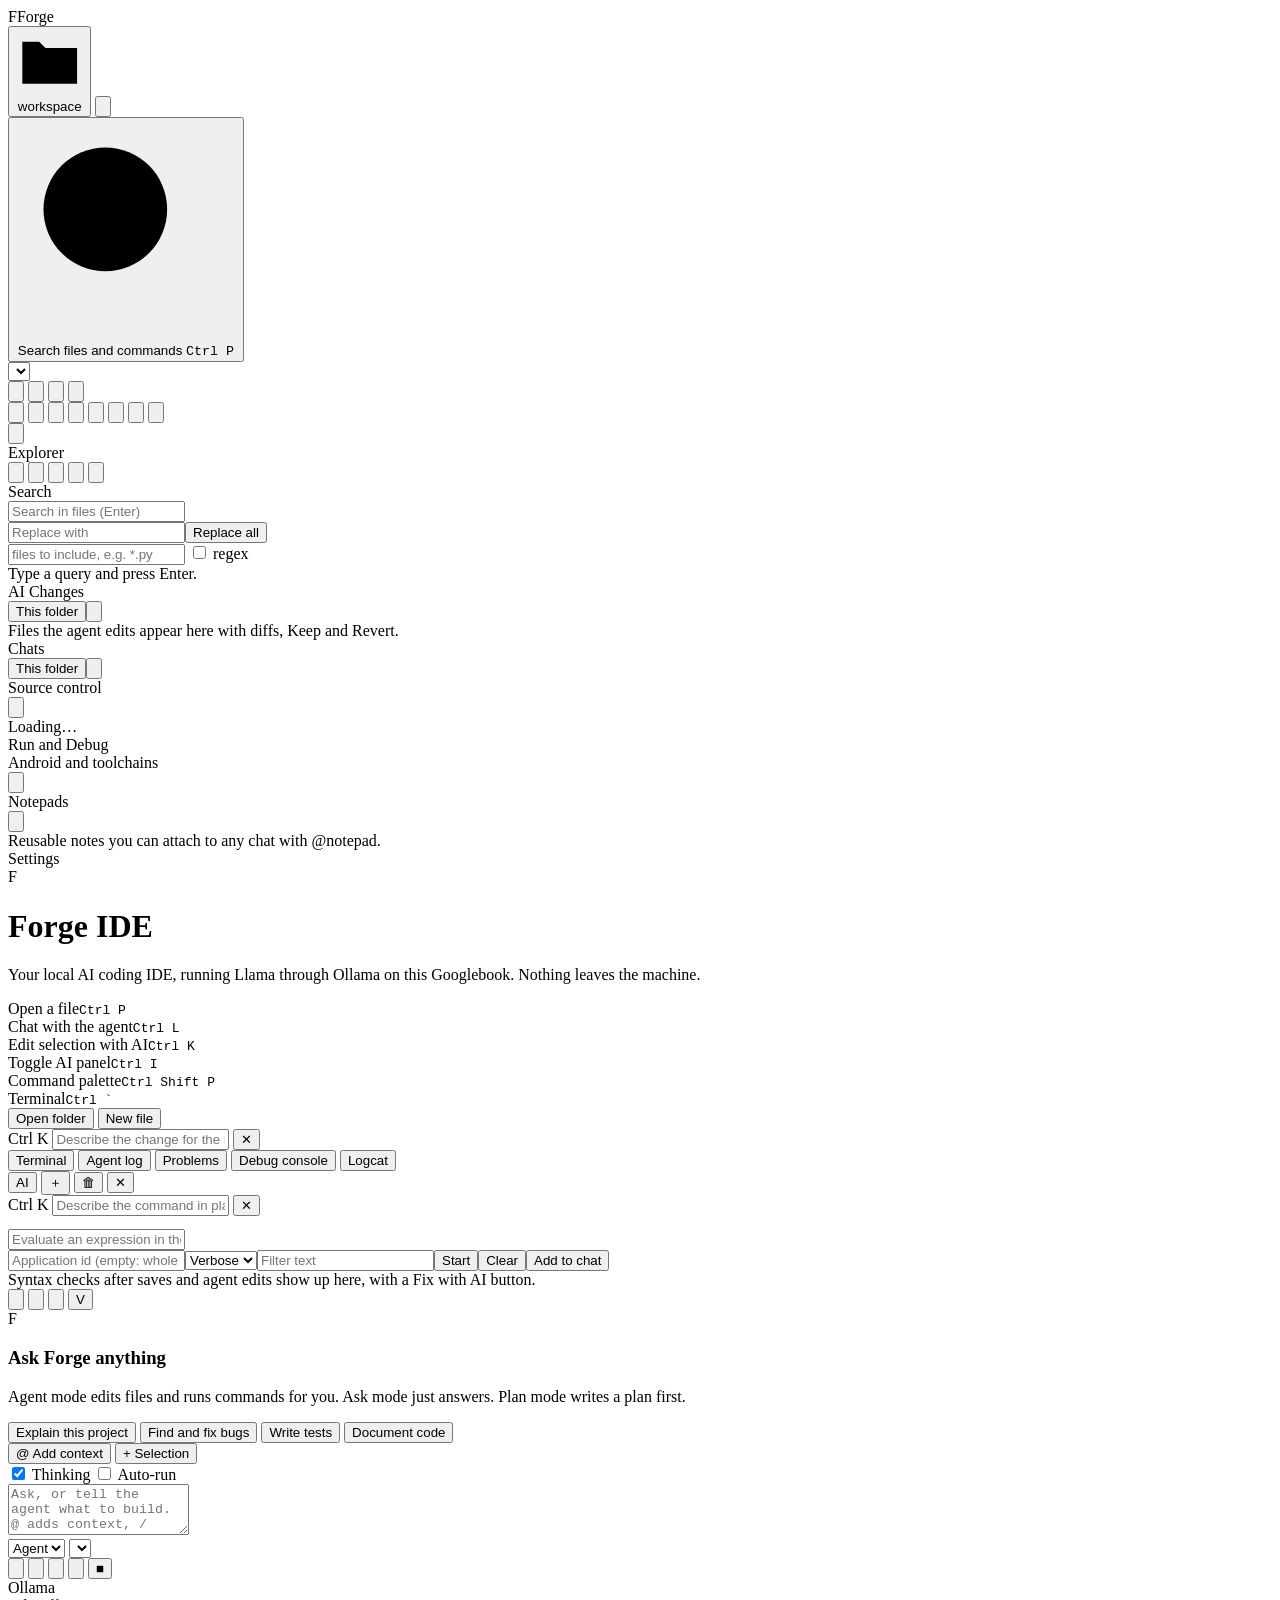
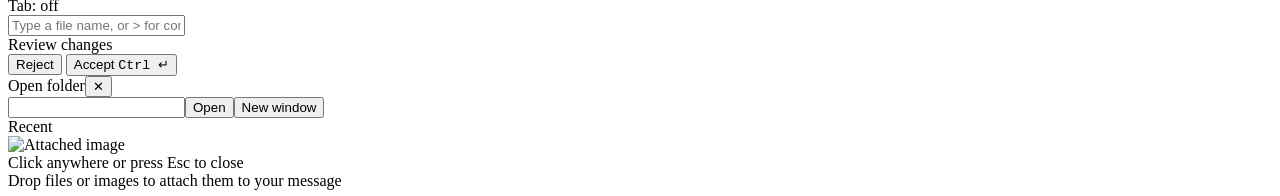
==== commit f6721a41: "Forge IDE 1.5: Android, Kotlin, Java and Rust, and a live view of Llama and the vision model The cha" ====
--- a/static/index.html
+++ b/static/index.html
@@ -50,6 +50,7 @@
       <button class="act" data-view="changes" title="AI changes and checkpoints (Ctrl+Shift+G)"><svg viewBox="0 0 24 24"><path d="M6 3v12M6 15a3 3 0 1 0 0 6 3 3 0 0 0 0-6zM18 9a3 3 0 1 0 0-6 3 3 0 0 0 0 6zM18 9c0 4-4 5-9 6"/></svg></button>
       <button class="act" data-view="git" title="Source control"><svg viewBox="0 0 24 24"><circle cx="6" cy="5" r="2.5"/><circle cx="6" cy="19" r="2.5"/><circle cx="18" cy="9" r="2.5"/><path d="M6 7.5v9M18 11.5c0 3-4 4-9 5"/></svg></button>
       <button class="act" data-view="debug" title="Run and Debug (F5)"><svg viewBox="0 0 24 24"><path d="M8 5v14l11-7z"/><circle cx="18.5" cy="17.5" r="3" /></svg></button>
+      <button class="act" data-view="android" title="Android and toolchains"><svg viewBox="0 0 24 24"><path d="M6 10a6 6 0 0 1 12 0v7H6z"/><path d="M8 5L6.5 3M16 5l1.5-2M6 13H3.5M20.5 13H18"/><circle cx="9.5" cy="9" r=".6"/><circle cx="14.5" cy="9" r=".6"/></svg></button>
       <button class="act" data-view="notepads" title="Notepads"><svg viewBox="0 0 24 24"><rect x="5" y="3" width="14" height="18" rx="2"/><path d="M9 8h6M9 12h6M9 16h4"/></svg></button>
       <button class="act" data-view="history" title="Chat history (Ctrl+Shift+H)"><svg viewBox="0 0 24 24"><circle cx="12" cy="12" r="9"/><path d="M12 7v5l3 2"/></svg></button>
       <div class="act-spacer"></div>
@@ -108,6 +109,13 @@
       <section class="view" data-view="debug">
         <div class="view-head"><span>Run and Debug</span></div>
         <div class="debug" id="debug-panel"></div>
+      </section>
+
+      <section class="view" data-view="android">
+        <div class="view-head"><span>Android and toolchains</span>
+          <div class="view-actions"><button class="mini" id="btn-android-refresh" title="Refresh"><svg viewBox="0 0 16 16"><path d="M13.5 8a5.5 5.5 0 1 1-1.6-3.9M13.5 2.5v3h-3"/></svg></button></div>
+        </div>
+        <div class="debug" id="android-panel"></div>
       </section>
 
       <section class="view" data-view="notepads">
@@ -167,6 +175,7 @@
           <button class="ptab" data-panel="output">Agent log</button>
           <button class="ptab" data-panel="problems">Problems <span class="pcount" id="problems-count"></span></button>
           <button class="ptab" data-panel="debug">Debug console</button>
+          <button class="ptab" data-panel="logcat">Logcat</button>
           <div class="panel-actions">
             <button class="mini" id="btn-term-ai" title="Ask AI for a command (Ctrl+K in the terminal)">AI</button>
             <button class="mini" id="btn-term-new" title="New terminal">＋</button>
@@ -187,6 +196,9 @@
           </div>
           <div class="pview" data-panel="output"><pre id="agent-log" class="log"></pre></div>
           <div class="pview" data-panel="debug"><div class="debug-console"><div id="debug-output" class="debug-output"></div><input id="debug-input" class="debug-input" placeholder="Evaluate an expression in the paused program (Enter)" spellcheck="false"></div></div>
+          <div class="pview" data-panel="logcat"><div class="logcat">
+            <div class="logcat-bar"><input id="logcat-app" placeholder="Application id (empty: whole log)" spellcheck="false"><select id="logcat-level" title="Lowest level shown"><option value="V">Verbose</option><option value="D">Debug</option><option value="I">Info</option><option value="W">Warning</option><option value="E">Error</option></select><input id="logcat-filter" placeholder="Filter text" spellcheck="false"><button class="btn sm" id="logcat-toggle">Start</button><button class="btn ghost sm" id="logcat-clear">Clear</button><button class="btn ghost sm" id="logcat-chat" title="Attach the last 200 visible lines to the chat">Add to chat</button></div>
+            <div id="logcat-out" class="logcat-out"></div></div></div>
           <div class="pview" data-panel="problems"><div id="problems" class="problems"><div class="pad muted">Syntax checks after saves and agent edits show up here, with a Fix with AI button.</div></div></div>
         </div>
       </div>
@@ -205,6 +217,7 @@
           <button class="mini" id="btn-verbose" title="Verbose mode: show the raw model traffic">V</button>
         </div>
       </div>
+      <div class="model-strip hidden" id="model-strip" title="Which model is working right now"></div>
       <div class="messages" id="messages">
         <div class="chat-empty" id="chat-empty">
           <div class="ce-logo"><span class="logo-f">F</span></div>
@@ -336,5 +349,6 @@
 <script src="/notebook.js"></script>
 <script src="/preview.js"></script>
 <script src="/split.js"></script>
+<script src="/android.js"></script>
 </body>
 </html>
